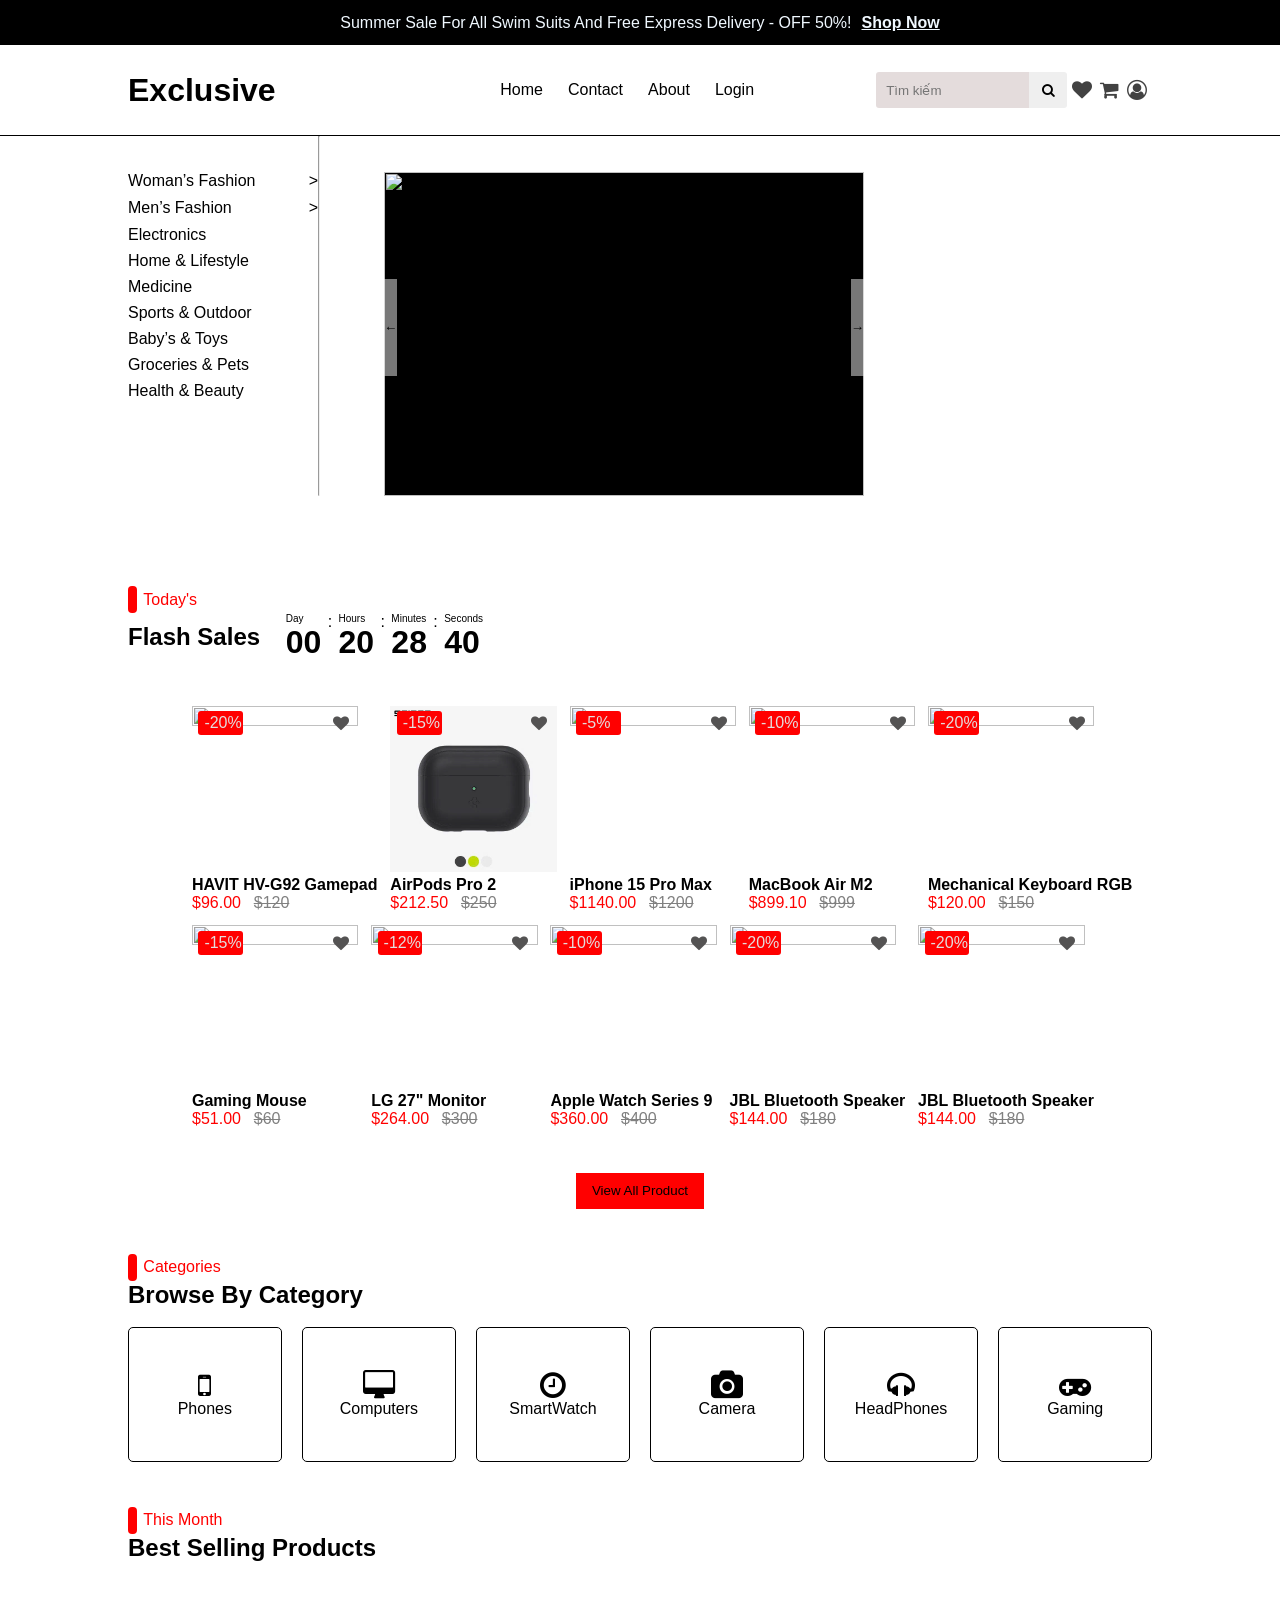
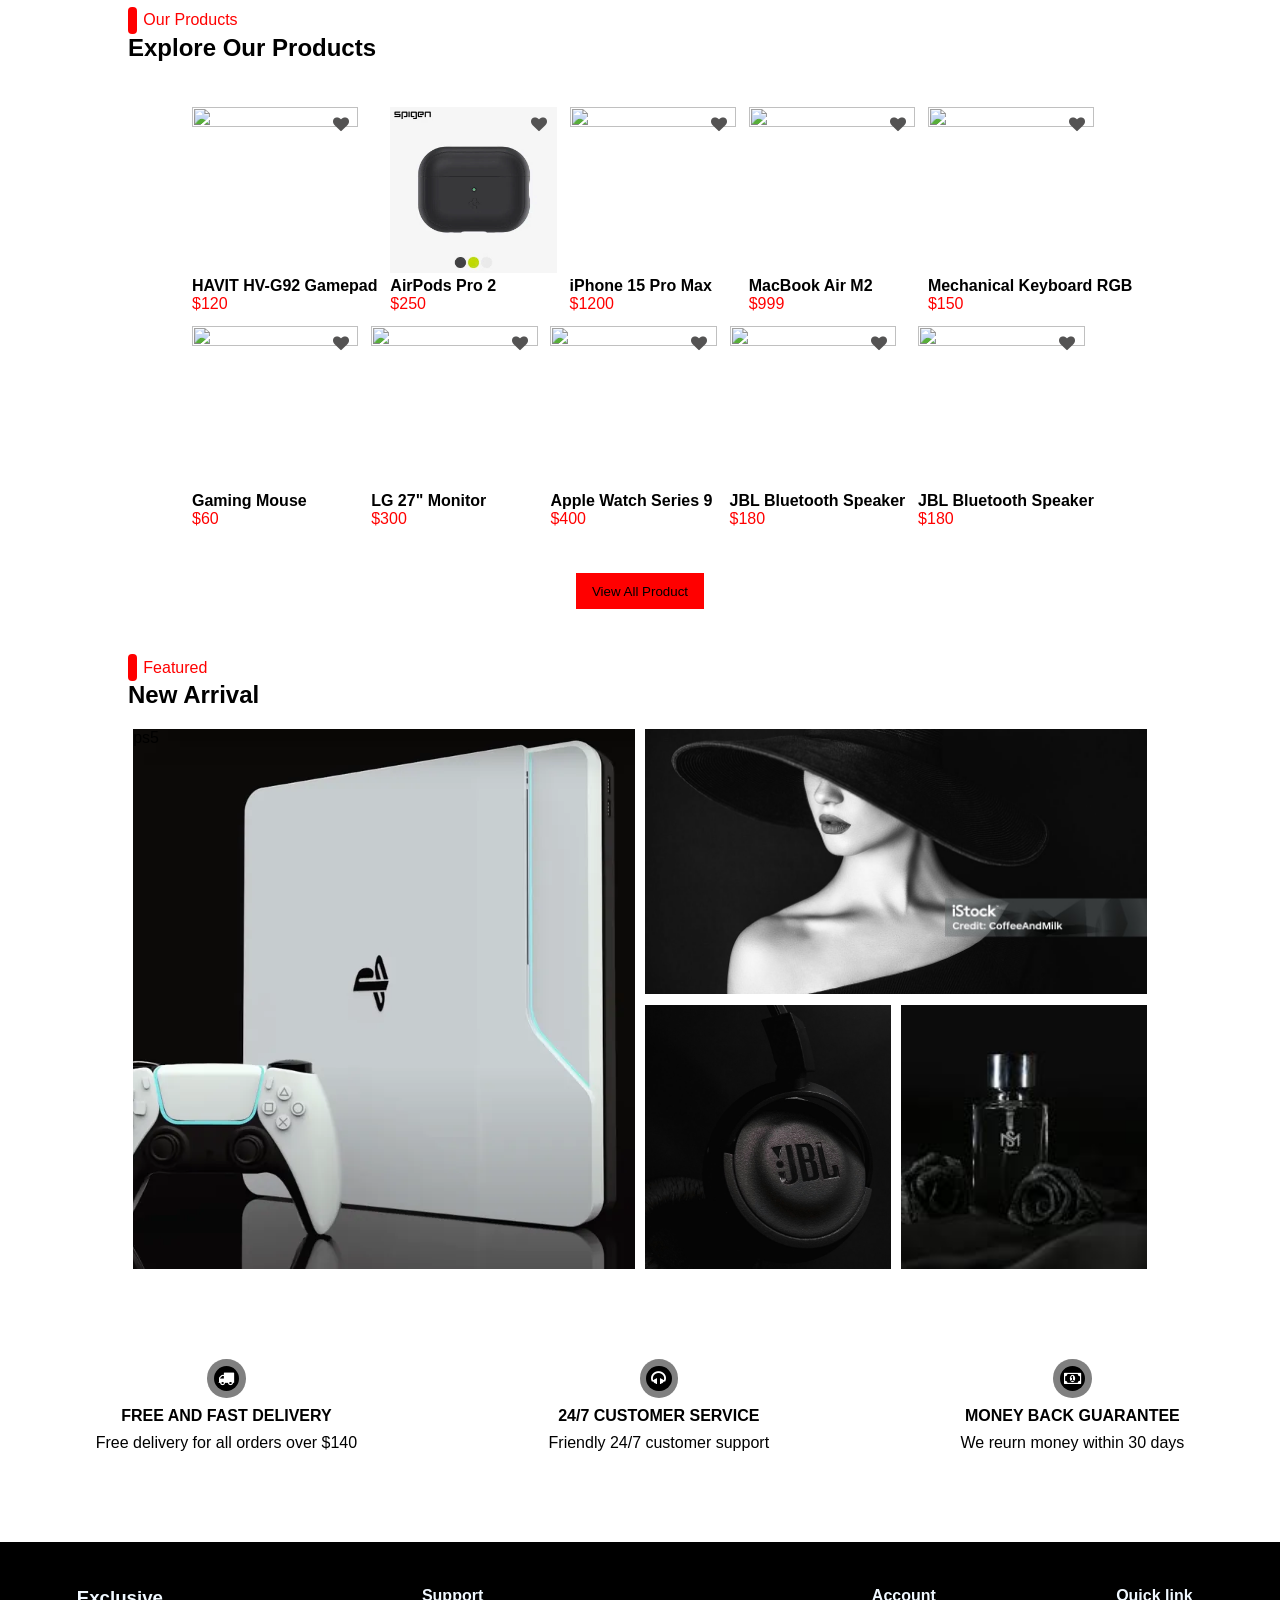
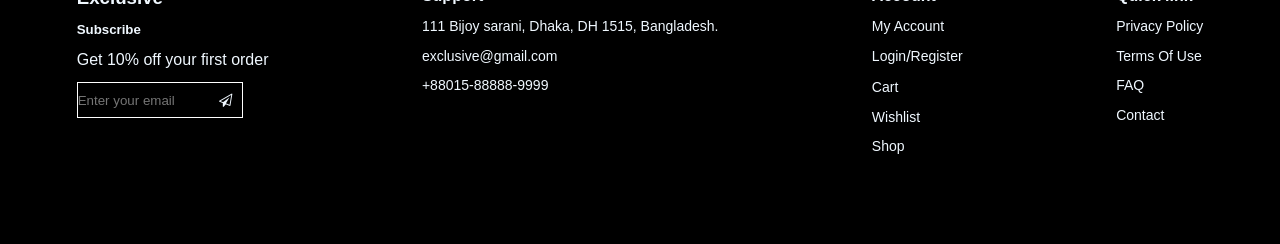
==== index.html @ 384c7741 "duong dan Co-authored-by: Copilot <copilot@github.com>" ====
<!DOCTYPE html>
<html lang="en">

<head>
    <meta charset="UTF-8">
    <title>Exclusive</title>
    <link rel="stylesheet" href="https://cdnjs.cloudflare.com/ajax/libs/font-awesome/4.7.0/css/font-awesome.min.css">
    <link rel="stylesheet" href="./home.css">
</head>

<body>

    <div class="Home">
        <header id="head">

        </header>

        <div class="selector">

            <div class="col_left">

                <div class="select_main">
                    <div class="select_box">
                        <span><a href="">Woman’s Fashion</a></span>
                        <span class="arrow">></span>
                    </div>

                    <div class="option">
                        <div>1</div>
                        <div>2</div>
                        <div>3</div>
                    </div>
                </div>

                <div class="select_main">
                    <div class="select_box">
                        <span><a href="">Men’s Fashion</a></span>
                        <span class="arrow">></span>
                    </div>

                    <div class="option">
                        <div>1</div>
                        <div>2</div>
                        <div>3</div>
                    </div>
                </div>

                <div class="arev">
                    <a href="">Electronics</a>
                    <a href="">Home & Lifestyle</a>
                    <a href="">Medicine</a>
                    <a href="">Sports & Outdoor</a>
                    <a href="">Baby’s & Toys</a>
                    <a href="">Groceries & Pets</a>
                    <a href="">Health & Beauty</a>
                </div>

            </div>

            <hr>

            <div class="col_r">

                <div class="slider">

                    <button class="btn_slide_left" onclick="prev()">←</button>

                    <div class="slides" id="slides"></div>

                    <button class="btn_slide_right" onclick="next()">→</button>

                </div>

            </div>

        </div>

        <div class="content">

            <div class="flSale">

                <div class="banner">

                    <div class="top">
                        <div class="box"></div>
                        <p class="time">Today's</p>
                    </div>

                    <div class="title">
                        <h2>Flash Sales</h2>

                        <div class="clock">

                            <div>
                                <p>Day</p>
                                <span id="day">00</span>
                            </div>

                            <span>:</span>

                            <div>
                                <p>Hours</p>
                                <span id="hour">00</span>
                            </div>

                            <span>:</span>

                            <div>
                                <p>Minutes</p>
                                <span id="min">00</span>
                            </div>

                            <span>:</span>

                            <div>
                                <p>Seconds</p>
                                <span id="second">00</span>
                            </div>

                        </div>

                    </div>

                    <div class="product" id="productList"></div>

                    <button class="showAll">View All Product</button>

                </div>

            </div>
            <div class="flSale">

                <div class="banner">

                    <div class="top">
                        <div class="box"></div>
                        <p class="time">Categories</p>
                    </div>

                    <div class="title">
                        <h2>Browse By Category</h2>
                    </div>

                </div>
                <div class="categories_box">
                    <div>
                        <i class="fa fa-mobile" aria-hidden="true"></i>
                        <p>Phones</p>
                    </div>
                    <div>
                        <i class="fa fa-desktop" aria-hidden="true"></i>
                        <p>Computers</p>
                    </div>
                    <div>
                        <i class="fa fa-clock-o" aria-hidden="true"></i>
                        <p>SmartWatch</p>
                    </div>
                    <div>
                        <i class="fa fa-camera" aria-hidden="true"></i>
                        <p>Camera</p>
                    </div>
                    <div>
                        <i class="fa fa-headphones" aria-hidden="true"></i>
                        <p>HeadPhones</p>
                    </div>
                    <div>
                        <i class="fa fa-gamepad" aria-hidden="true"></i>
                        <p>Gaming</p>
                    </div>
                </div>
            </div>

            <div class="flSale">

                <div class="banner">

                    <div class="top">
                        <div class="box"></div>
                        <p class="time">This Month</p>
                    </div>

                    <div class="title">
                        <h2>Best Selling Products</h2>
                    </div>

                </div>
            </div>

            <div class="flSale">

                <div class="banner">

                    <div class="top">
                        <div class="box"></div>
                        <p class="time">Our Products</p>
                    </div>

                    <div class="title">
                        <h2>Explore Our Products</h2>
                    </div>
                    <div class="product" id="productListItem"></div>

                    <button class="showAll">View All Product</button>
                </div>
            </div>
            <div class="flSale">

                <div class="banner">

                    <div class="top">
                        <div class="box"></div>
                        <p class="time">Featured</p>
                    </div>

                    <div class="title">
                        <h2>New Arrival</h2>
                    </div>
                    <div class="newArive">
                        <div class="ps5">ps5</div>
                        <div class="three_box">
                            <div class="women">
                            </div>
                            <div>
                                <div class="speaker"></div>
                                <div class="perfum"></div>
                            </div>
                        </div>
                    </div>


                </div>
            </div>
        </div>
        <div class="icon">
            <div>
                <div class="o">
                    <div class="io">
                        <i class="fa fa-truck"></i>
                    </div>
                </div>
                <h4>FREE AND FAST DELIVERY</h4>
                <p>Free delivery for all orders over $140</p>
            </div>
            <div>
                <div class="o">
                    <div class="io">
                        <i class="fa fa-headphones"></i>
                    </div>
                </div>
                <h4>24/7 CUSTOMER SERVICE</h4>
                <p>Friendly 24/7 customer support</p>
            </div>
            <div>
                <div class="o">
                    <div class="io">
                        <i class="fa fa-money"></i>
                    </div>
                </div>
                <h4>MONEY BACK GUARANTEE</h4>
                <p>We reurn money within 30 days</p>
            </div>
        </div>
    </div>
    <div class="footer" id="foot">


    </div>

    <script src="./home.js"></script>

</body>

</html>
---- home.css ----
/*-----------------------------------home*/
* {
  margin: 0;
  padding: 0;
  box-sizing: border-box;
  font-family: Arial;
}

/*banner*/
.sell_off {
  background-color: black;
  height: 5vh;
  text-align: center;
  color: aliceblue;
  display: flex;
  justify-content: center;
  align-items: center;
  gap: 10px;
}

.sell_off a {
  color: aliceblue;
}


/*Nav bar*/
header {
  position: sticky;
  top: 0;
  border-bottom: 1px solid black;
  background-color: #fff;
  z-index: 1000;
}

a {
  cursor: pointer;
}

.nav {
  display: flex;
  justify-content: center;
  width: 100vw;
  height: 10vh;
}

.nav a {
  text-decoration: none;
  color: black;
}

.nav_child {
  width: 80%;
  display: flex;
  align-items: center;
  justify-content: space-between;
}

.a_card {
  margin-left: 8vw;
  display: flex;
  gap: 25px;
}

.a_card a:hover {
  text-decoration: underline;
}

.search {
  height: 40%;
  width: auto;
  border: none;
  outline: none;
  border-radius: 20px;
  display: flex;
}

.search input {
  border: none;
  height: 100%;
  background-color: #e4dcdc;
  outline: none;
}

.input_search {
  width: 80%;
  padding-left: 10px;
  border-radius: 3px 0 0 3px;
}

.input_btn {
  border: none;
  width: 20%;
  border-radius: 0 3px 3px 0;
}

.input_btn:hover {
  cursor: pointer;
}

.user-btn,
.user-btn1 {
  display: flex;
  height: 100%;
  gap: 2px;
  align-items: center;
}

.user-btn1 button {
  display: block;
  align-items: center;
  justify-content: center;
  border: none;
  background-color: #ffffff;
  width: 2vw;
  height: 45%;
}

.user-btn1 button:hover {
  cursor: pointer;
  color: red;
}

.user-btn1 button {
  color: #424242;
}



/*selector*/
.selector {
  display: flex;
}

.col_left {
  width: 25%;
  padding-top: 4vh;
}

.col_left a {
  color: black;
  text-decoration: none;
  margin-left: 10vw;
}

.select_main {
  display: flex;
  position: relative;
  margin-bottom: 1vh;
}

.select_box {
  width: 100%;
  display: flex;
  justify-content: space-between;
}

.select_main:hover .option {
  opacity: 1;
  visibility: visible;
  transform: translateX(0);
}

.arrow :hover {
  cursor: pointer;
}

.option {
  position: absolute;
  left: 100.3%;
  opacity: 0;
  visibility: hidden;
  transform: translateX(10px);
  transition: 0.2s ease;
  background-color: aliceblue;
}

.option div {
  padding: 8px 12px;
  cursor: pointer;
}

.option div:hover {
  background-color: #e4dcdc;
}

.arev {
  display: flex;
  flex-direction: column;
  gap: 8px
}

.col_r {
  width: 75%;
  height: 40vh;
  padding-top: 4vh;
}

.slider {
  background-color: rgb(0, 0, 0);
  margin-left: 5vw;
  width: 50%;
  height: 100%;
  position: relative;
  overflow: hidden;
}

.slider img {
  width: 100%;
  height: 100%;
  object-fit: cover;
  flex-shrink: 0;
  display: block;
}

.slides {
  display: flex;
  height: 100%;
  will-change: transform;
}

.slides:hover img {
  cursor: pointer;
}

.btn_slide_left {
  position: absolute;
  height: 30%;
  top: 33%;
  z-index: 10;
  opacity: 0.5;
  border: none;
}

.btn_slide_left:hover {
  opacity: 1;
  transition: 0.5s;
}

.btn_slide_right {
  position: absolute;
  right: 0;
  height: 30%;
  top: 33%;
  opacity: 0.5;
  border: none;
}

.btn_slide_right:hover {
  opacity: 1;
  transition: 0.5s;
}

/*Content*/
.content {
  display: flex;
  flex-direction: column;
  margin-top: 10vh;
  width: 80%;
  margin-left: 10%;
  gap: 5vh;
}

.banner {
  display: flex;
  flex-direction: column;
}

.top {
  display: flex;
  gap: 0.5vw;
  align-items: center;
  color: red;
}

.box {
  width: 0.7vw;
  height: 3vh;
  background: red;
  border-radius: 4px;
}

.title {
  display: flex;
  align-items: center;
}

.clock {
  margin-left: 2vw;
  display: flex;
  gap: 0.5vw;
}

.clock div {
  display: flex;
  flex-direction: column;
  justify-content: center;
  font-weight: bold;
  font-size: 32px;
}

.clock p {
  font-size: 10px;
  font-weight: 100;
}

.colon {
  padding-top: 10px;
  font-size: 32px;
}

.product {
  margin-top: 5vh;
  margin-left: 5vw;
  margin-bottom: 5vh;
  display: flex;
  flex-wrap: wrap;
  gap: 1vw;
  max-width: 90vw;
}


.product p {
  font-weight: bold;
}

.items {
  position: relative;
  display: flex;
  flex-direction: column;
}

.items p:hover {
  text-decoration: underline;
  cursor: pointer;
}

.view {
  width: 100%;
  height: 100%;
  position: relative;
  width: 13vw;
  aspect-ratio: 1;
}

.view:hover {
  transform: scale(1.05);
  cursor: pointer;
}

.view:hover .addBtn {
  opacity: 1;
  visibility: visible;
  transform: translateY(-20%);
  transition: 0.3s ease
}

.view img {
  width: 100%;
  height: 101%;
  object-fit: cover;
}

.view_btn {
  position: absolute;
  width: 100%;
  z-index: 900;
  height: 100%;
}

.btn {
  width: 100%;
  display: flex;
  justify-content: space-between;
  align-items: center;
  margin-top: 1vh;
}

.sale {
  position: absolute;
  background-color: red;
  color: #e4dcdc;
  width: 3.5vw;
  padding: 3px 6px;
  border-radius: 3px;
  margin-left: 0.5vw;
}

.heart-eye {
  display: flex;
  flex-direction: column;
  width: auto;
  margin-left: 11vw
}

.heart {
  width: 1.3vw;
  height: 1.3vw;
  display: flex;
  align-items: center;
  justify-content: center;
}

.heart i {
  color: #545353;

}

.heart i:hover {
  border: #e4dcdc;
  color: red;
}


.addBtn {
  position: absolute;
  visibility: hidden;
  z-index: 900;
  opacity: 0;
  height: 10%;
  width: 100%;
  color: #e4dcdc;
  background-color: black;
  border: none;
  bottom: 0px;
}

.item_price {
  color: red;
  display: flex;
  gap: 1vw;
}

.price {
  text-decoration: line-through;
  color: gray;
}

.item_star {
  color: orange;
  fill: orange;
}

.showAll {
  height: 4vh;
  width: 10vw;
  text-align: center;
  background-color: red;
  border: none;
  margin: auto;
}

.showAll:hover {
  cursor: pointer;
}

.showAll p {
  color: #e4dcdc;
  margin-left: 2vw;
  margin-right: 2vw;
}

.text-btn {
  display: flex;
  justify-content: space-between;
}

.ViewAll {
  height: 4vh;
  text-align: center;
  background-color: red;
  border: none;
  margin-left: 40%;
}

.ViewAll:hover {
  cursor: pointer;

}

.ViewAll p {
  color: #e4dcdc;
  margin-left: 2vw;
  margin-right: 2vw;
}

.icon {
  margin-top: 10vh;
  display: flex;
  justify-content: space-around;
}

.icon div {
  display: flex;
  flex-direction: column;
  align-items: center;
  gap: 1vh;
}

.o {
  position: relative;
  display: flex;
  align-items: center;
  justify-content: center;
  width: 3vw;
  height: 3vw;
  border-radius: 50%;
  background-color: gray;
}

.io {
  position: absolute;
  width: 2vw;
  height: 2vw;
  border-radius: 50%;
  background-color: black;
  display: flex;
  align-items: center;
  justify-content: center;
}

.io i {
  color: white;
}

/*-------------foot-----------------*/
.footer {
  margin-top: 10vh;
  background-color: #000;
  color: aliceblue;
  display: flex;
  justify-content: space-around;
}

.col {
  display: flex;
  flex-direction: column;
  gap: 1.5vh;
  margin: 5vh 3vw 10vh 3vw;
}

.col a {
  text-decoration: none;
  color: aliceblue;
  font-size: 14px;
}

.col.h5,
col.h4,
col.h3 {
  margin-bottom: 2vh;
}

.emailInput {
  display: flex;
  align-items: center;
  width: 13vw;
  height: 4vh;
  border: 1px solid rgb(255, 255, 255);
}

.emailInput input {
  background-color: #000;
  color: aliceblue;
  width: 80%;
  height: 100%;
  border: none;
  outline: none;
}

.emailInput button {
  background: #000;
  width: 20%;
  height: 100%;
  border: none;
}

.emailInput button {
  color: aliceblue;
}

.emailInput button:hover {
  cursor: pointer;
}

.p-font1 {
  font-size: 14px;
}

.p-font {
  font-size: 10px;
}

.categories_box {
  margin-top: 2vh;
  display: flex;
  justify-content: space-between;
  width: 100%;
  height: 15vh;
  align-items: center;
}

.categories_box div {
  width: 15%;
  height: 15vh;
  border: 1px solid black;
  display: flex;
  flex-direction: column;
  align-items: center;
  justify-content: center;
  border-radius: 5px;
  cursor: pointer;
}

.categories_box i {
  font-size: 30px;
}

.categories_box div:hover {
  background-color: red;
  color: #fff;
  transition: 0.5s;
}

.newArive {
  display: flex;
  width: 100%;
  justify-content: space-around;
  margin-top: 20px;

}

.newArive .ps5,.three_box {
  width: 49%;
  height: 60vh;
  cursor: pointer;
}

.ps5 {
  background-size: cover;
  background-position: center;
  background-repeat: no-repeat;
  background-image: url('./anh/ps5.jpg');
}
.ps5:hover{
  transform: translateY(-10px);
  transition: 0.5s;
}

.three_box {
  display: flex;
  flex-direction: column;
  justify-content: space-between;
}

.three_box div {
  display: flex;
  height: 49%;
  justify-content: space-between;
}
.women{
  background-size: cover;
  background-position: center;
  background-repeat: no-repeat;
  background-image: url('./anh/woman.jpg');
}
.women:hover{
    transform: translateY(-10px);
  transition: 0.5s;
}
.three_box div div{
  width: 49%;
  height: 100%;
}

.speaker{
  background-size: cover;
  background-position: center;
  background-repeat: no-repeat;
  background-image: url('./anh/jbl.jpg');
}
.speaker:hover{
    transform: translateY(-10px);
  transition: 0.5s;
}
.perfum{
  background-size: cover;
  background-position: center;
  background-repeat: no-repeat;
  background-image: url('./anh/perfum.jpg');
}
.perfum:hover{
    transform: translateY(-10px);
  transition: 0.5s;
}
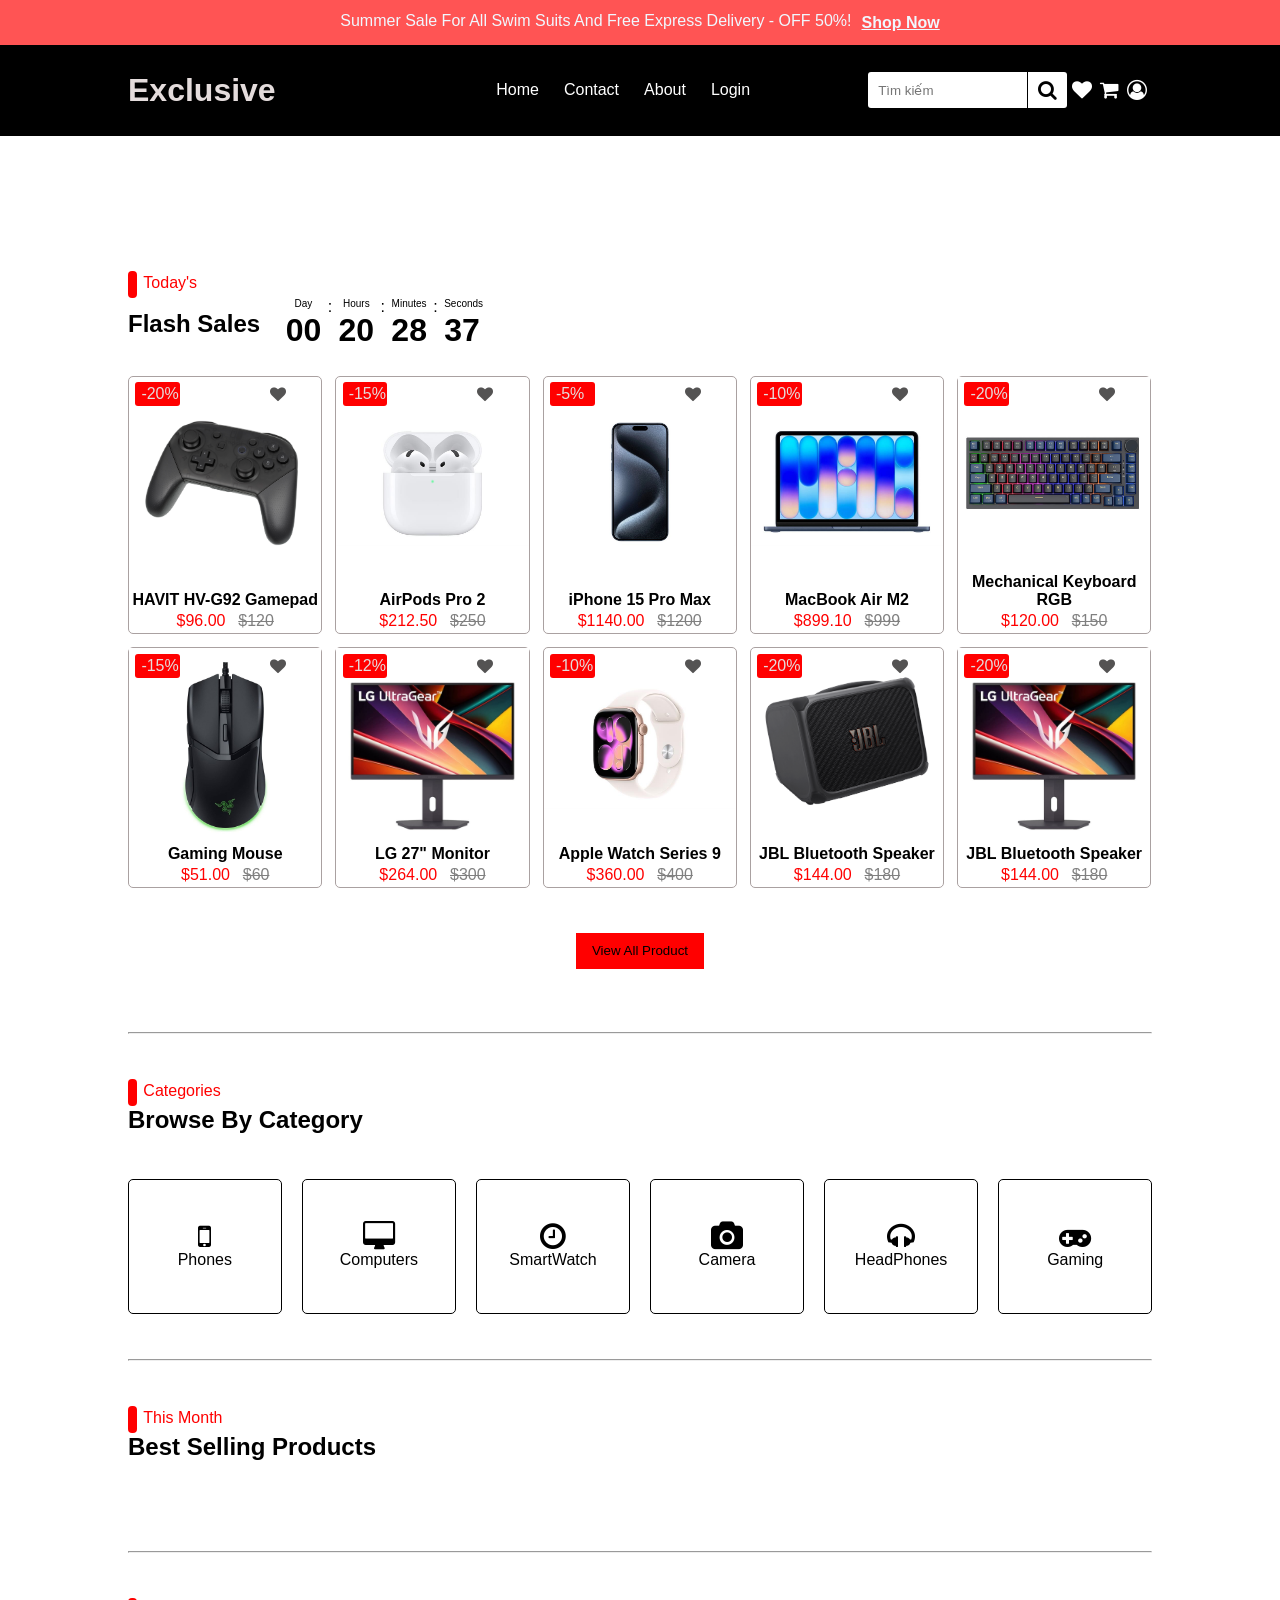
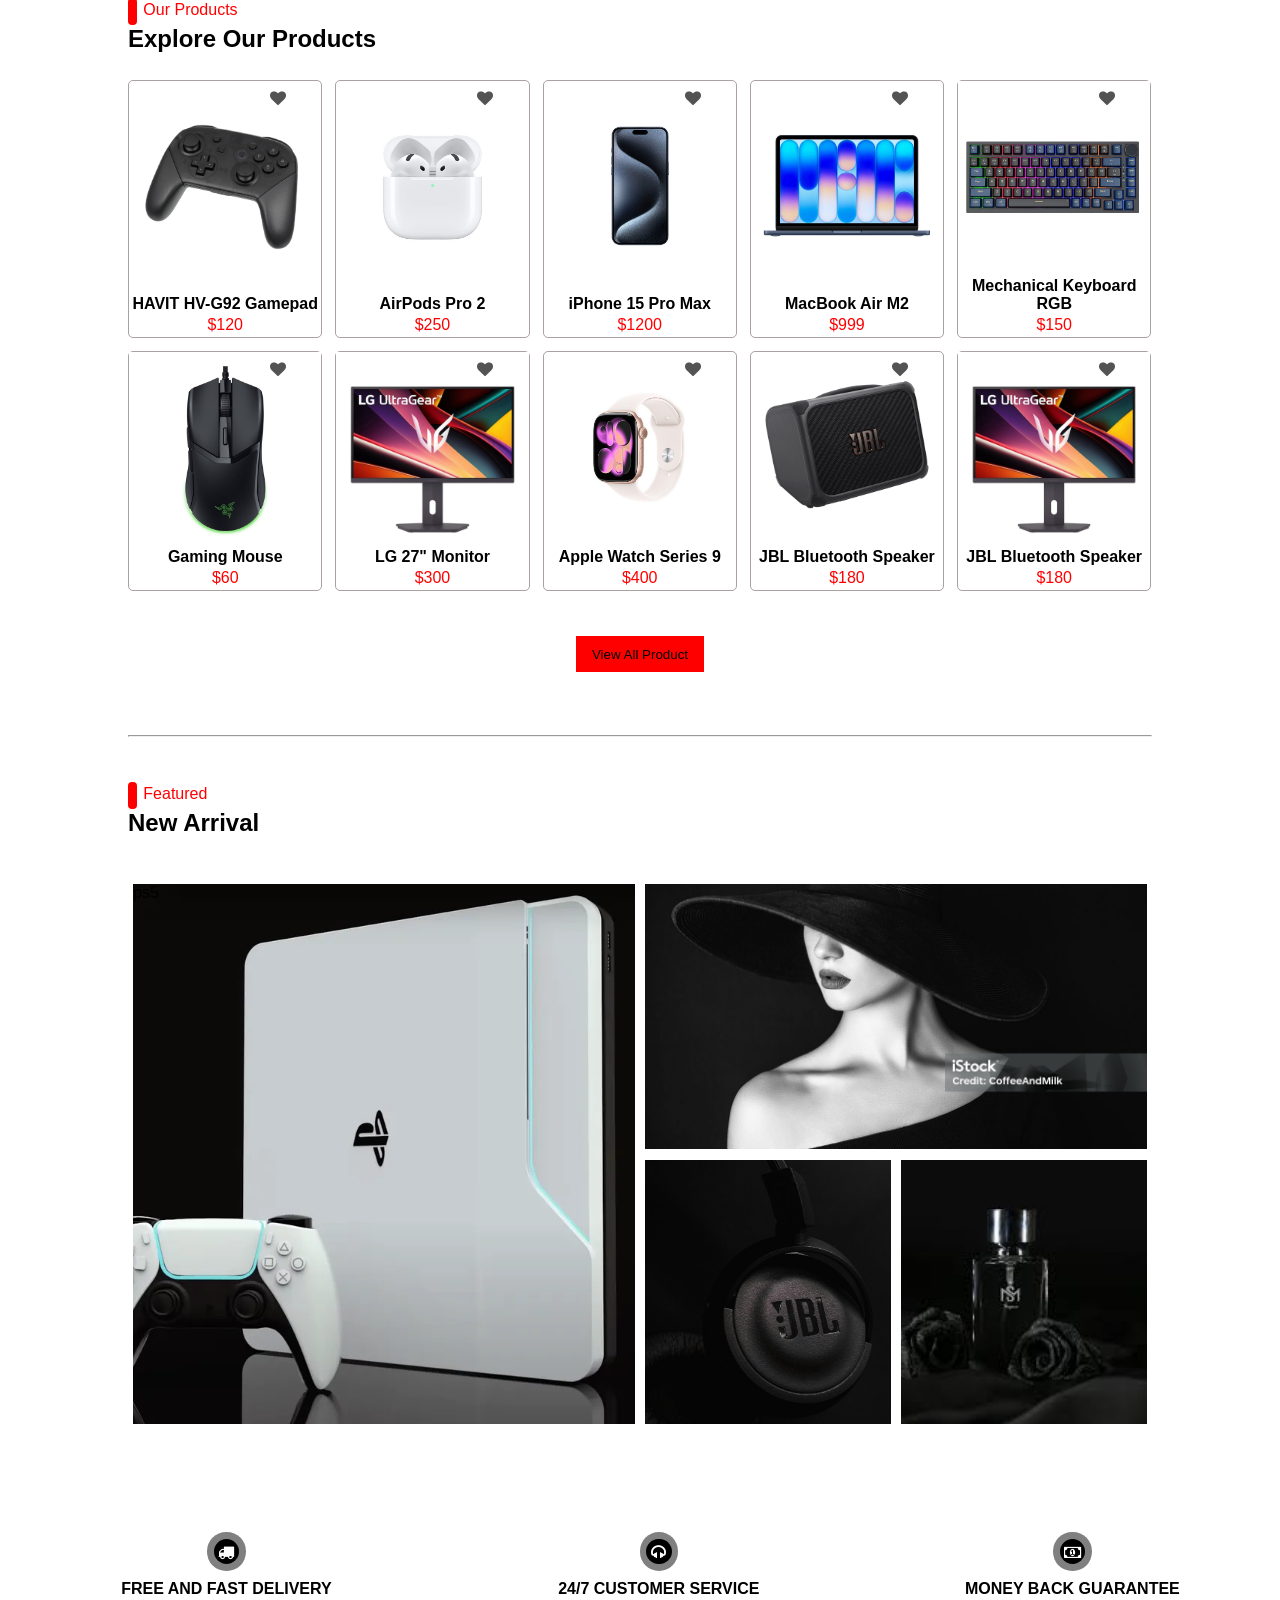
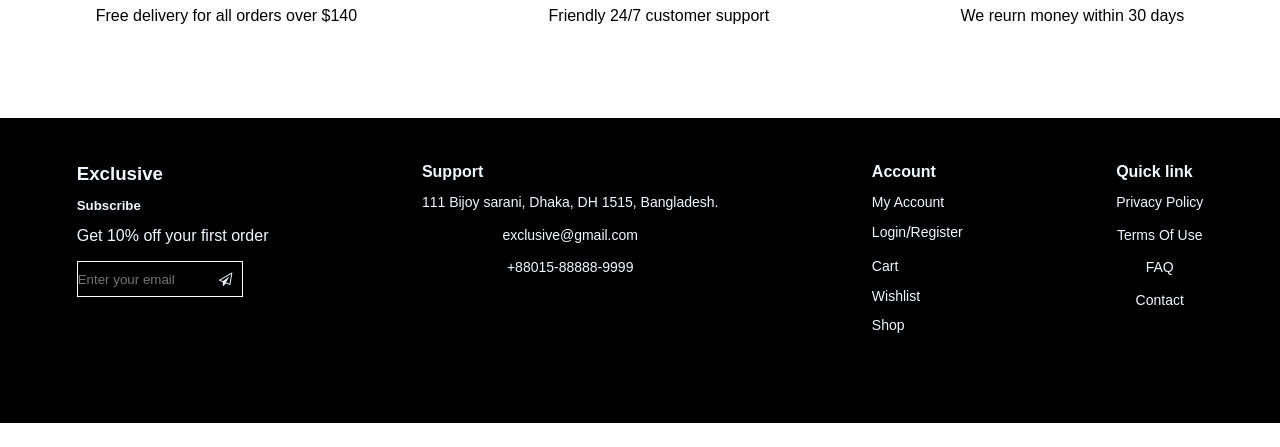
==== commit 6b792921: "hop buoi 1 Co-authored-by: Copilot <copilot@github.com>" ====
--- a/index.html
+++ b/index.html
@@ -16,61 +16,18 @@
         </header>
 
         <div class="selector">
-
-            <div class="col_left">
-
-                <div class="select_main">
-                    <div class="select_box">
-                        <span><a href="">Woman’s Fashion</a></span>
-                        <span class="arrow">></span>
-                    </div>
-
-                    <div class="option">
-                        <div>1</div>
-                        <div>2</div>
-                        <div>3</div>
-                    </div>
-                </div>
-
-                <div class="select_main">
-                    <div class="select_box">
-                        <span><a href="">Men’s Fashion</a></span>
-                        <span class="arrow">></span>
-                    </div>
-
-                    <div class="option">
-                        <div>1</div>
-                        <div>2</div>
-                        <div>3</div>
-                    </div>
-                </div>
-
-                <div class="arev">
-                    <a href="">Electronics</a>
-                    <a href="">Home & Lifestyle</a>
-                    <a href="">Medicine</a>
-                    <a href="">Sports & Outdoor</a>
-                    <a href="">Baby’s & Toys</a>
-                    <a href="">Groceries & Pets</a>
-                    <a href="">Health & Beauty</a>
-                </div>
-
-            </div>
-
-            <hr>
-
-            <div class="col_r">
-
-                <div class="slider">
-
-                    <button class="btn_slide_left" onclick="prev()">←</button>
-
-                    <div class="slides" id="slides"></div>
-
-                    <button class="btn_slide_right" onclick="next()">→</button>
-
-                </div>
-
+            <div class="slider">
+
+                <button class="btn_slide_left" onclick="prev()">←</button>
+
+                <div class="slides" id="slides"></div>
+
+                <button class="btn_slide_right" onclick="next()">→</button>
+
+            </div>
+            <div>
+                <div></div>
+                <div></div>
             </div>
 
         </div>
@@ -128,6 +85,7 @@
                 </div>
 
             </div>
+            <hr>
             <div class="flSale">
 
                 <div class="banner">
@@ -169,7 +127,7 @@
                     </div>
                 </div>
             </div>
-
+            <hr>
             <div class="flSale">
 
                 <div class="banner">
@@ -185,7 +143,7 @@
 
                 </div>
             </div>
-
+            <hr>
             <div class="flSale">
 
                 <div class="banner">
@@ -203,6 +161,7 @@
                     <button class="showAll">View All Product</button>
                 </div>
             </div>
+            <hr>
             <div class="flSale">
 
                 <div class="banner">
--- a/home.css
+++ b/home.css
@@ -8,7 +8,7 @@
 
 /*banner*/
 .sell_off {
-  background-color: black;
+  background-color: rgb(255, 84, 84);
   height: 5vh;
   text-align: center;
   color: aliceblue;
@@ -41,11 +41,13 @@
   justify-content: center;
   width: 100vw;
   height: 10vh;
+  color: #e4dcdc;
+  background-color: #000;
 }
 
 .nav a {
   text-decoration: none;
-  color: black;
+  color: rgb(255, 255, 255);
 }
 
 .nav_child {
@@ -77,7 +79,7 @@
 .search input {
   border: none;
   height: 100%;
-  background-color: #e4dcdc;
+  background-color: #ffffff;
   outline: none;
 }
 
@@ -91,6 +93,9 @@
   border: none;
   width: 20%;
   border-radius: 0 3px 3px 0;
+  background-color: #ffffff;
+  border:solid black;
+  border-width: 0px 0 0 1px;
 }
 
 .input_btn:hover {
@@ -110,14 +115,20 @@
   align-items: center;
   justify-content: center;
   border: none;
-  background-color: #ffffff;
+  background-color: #000000;
   width: 2vw;
   height: 45%;
 }
-
-.user-btn1 button:hover {
-  cursor: pointer;
-  color: red;
+.user-btn1 i{
+  color: #fff !important;
+}
+.user-btn i{
+  color: rgb(0, 0, 0);
+  font-size: 20px;
+}
+.user-btn1 button i:hover {
+  cursor: pointer;
+  color: red !important;
 }
 
 .user-btn1 button {
@@ -126,21 +137,13 @@
 
 
 
-/*selector*/
 .selector {
-  display: flex;
-}
-
-.col_left {
-  width: 25%;
-  padding-top: 4vh;
-}
-
-.col_left a {
-  color: black;
-  text-decoration: none;
+  margin-top: 5vh;
   margin-left: 10vw;
-}
+  width:  80%;
+  display: flex;
+}
+
 
 .select_main {
   display: flex;
@@ -197,7 +200,6 @@
 
 .slider {
   background-color: rgb(0, 0, 0);
-  margin-left: 5vw;
   width: 50%;
   height: 100%;
   position: relative;
@@ -263,6 +265,7 @@
 .banner {
   display: flex;
   flex-direction: column;
+  margin-bottom: 2vh;
 }
 
 .top {
@@ -282,6 +285,7 @@
 .title {
   display: flex;
   align-items: center;
+  margin-bottom: 3vh;
 }
 
 .clock {
@@ -309,8 +313,6 @@
 }
 
 .product {
-  margin-top: 5vh;
-  margin-left: 5vw;
   margin-bottom: 5vh;
   display: flex;
   flex-wrap: wrap;
@@ -321,12 +323,21 @@
 
 .product p {
   font-weight: bold;
+  width: 100%;
 }
 
 .items {
+  width: 18.99%;
   position: relative;
   display: flex;
   flex-direction: column;
+  align-items: center;
+  border: 0.1px solid rgb(170, 161, 161);
+  border-radius: 5px;
+}
+.items:hover{
+  box-shadow: rgba(0, 0, 0, 0.35) 0px 5px 15px;
+  transform: scale(1.05);
 }
 
 .items p:hover {
@@ -338,12 +349,17 @@
   width: 100%;
   height: 100%;
   position: relative;
-  width: 13vw;
+  display: flex;
+  align-items: center;
+  justify-content: center;
   aspect-ratio: 1;
 }
-
+.view h3,p,.item_price{
+  width: auto;
+  margin-bottom: 3px;
+  text-align: center;
+}
 .view:hover {
-  transform: scale(1.05);
   cursor: pointer;
 }
 
@@ -351,12 +367,13 @@
   opacity: 1;
   visibility: visible;
   transform: translateY(-20%);
-  transition: 0.3s ease
+  transition: 0.3s ease;
+  padding-left: -30%;
 }
 
 .view img {
   width: 100%;
-  height: 101%;
+  height: 100%;
   object-fit: cover;
 }
 
@@ -419,7 +436,7 @@
   height: 10%;
   width: 100%;
   color: #e4dcdc;
-  background-color: black;
+  background-color: rgba(109, 111, 106, 0.826);
   border: none;
   bottom: 0px;
 }
@@ -609,6 +626,7 @@
   justify-content: center;
   border-radius: 5px;
   cursor: pointer;
+  
 }
 
 .categories_box i {
@@ -619,6 +637,10 @@
   background-color: red;
   color: #fff;
   transition: 0.5s;
+  transform: translateY(-5px);
+  box-shadow: rgba(0, 0, 0, 0.09) 0px 2px 1px, rgba(0, 0, 0, 0.09) 0px 4px 2px, rgba(0, 0, 0, 0.09) 0px 8px 4px, rgba(0, 0, 0, 0.09) 0px 16px 8px, rgba(0, 0, 0, 0.09) 0px 32px 16px;
+  
+  
 }
 
 .newArive {
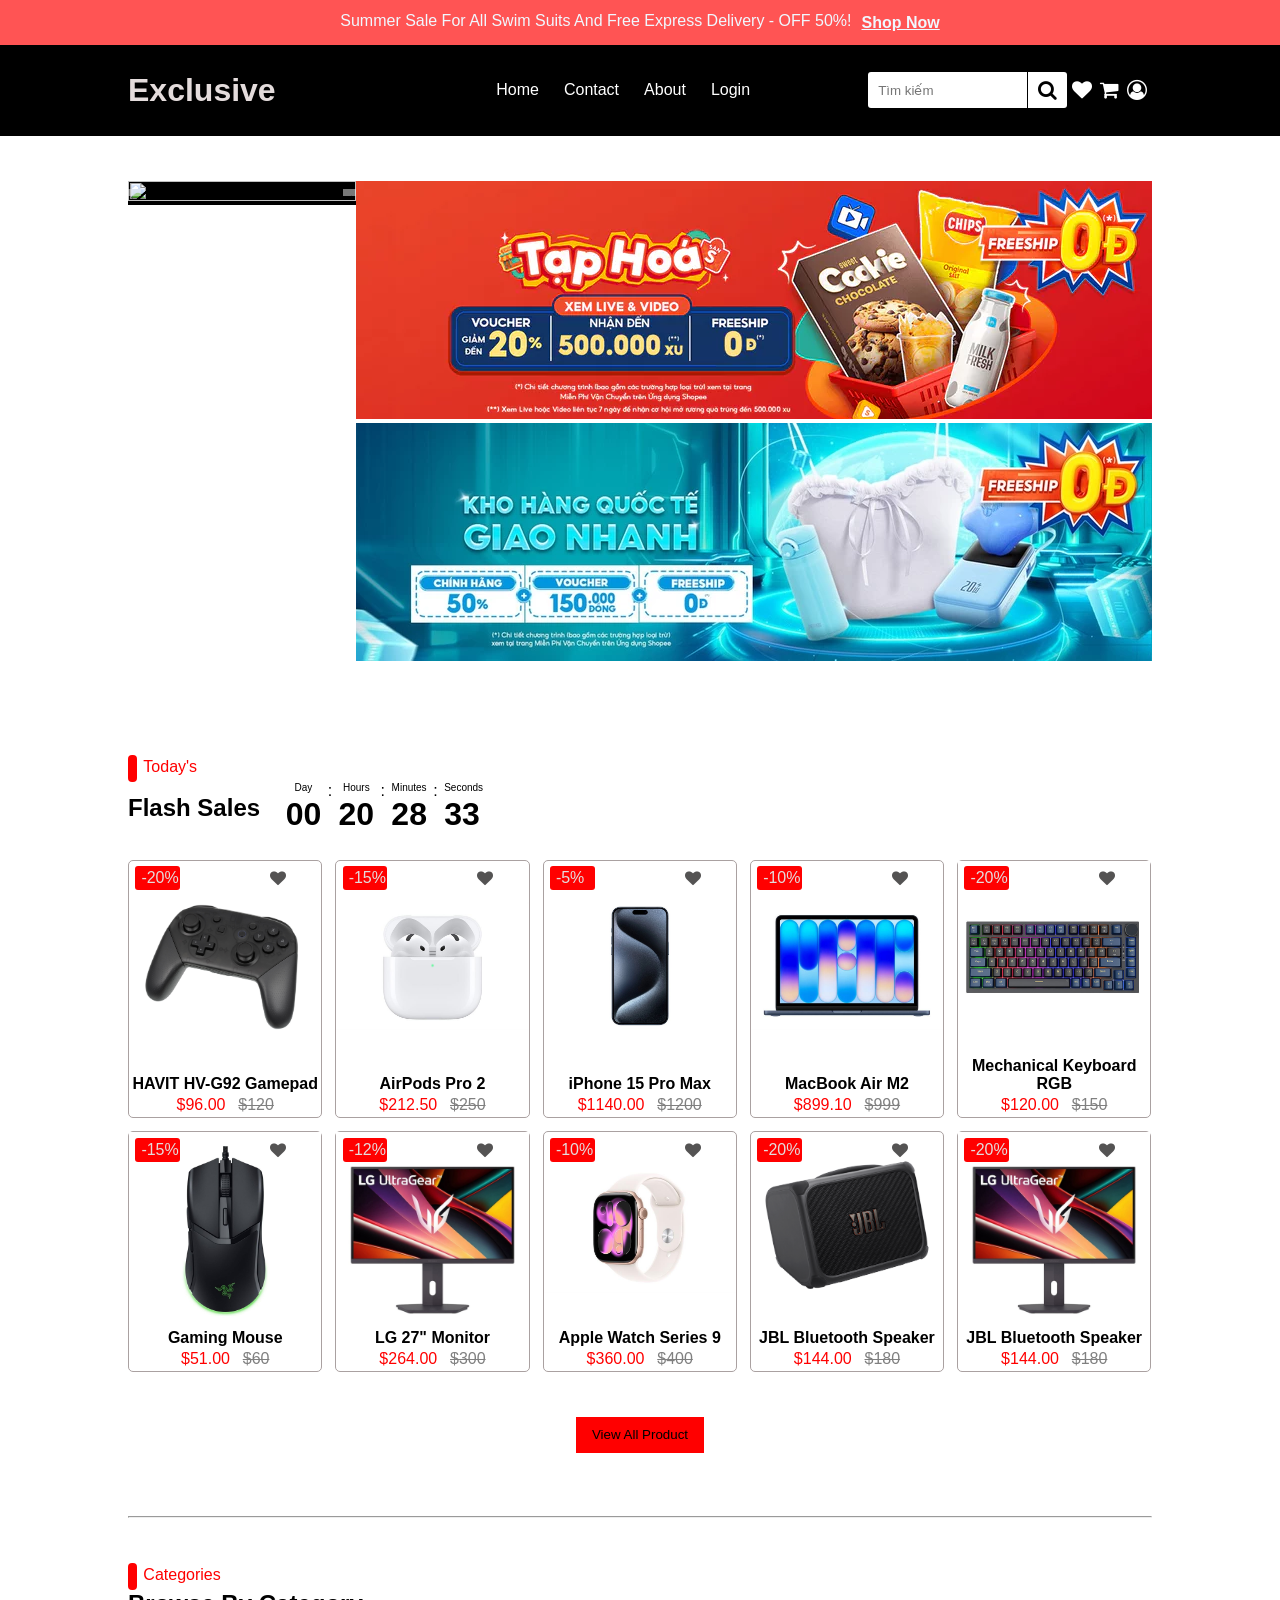
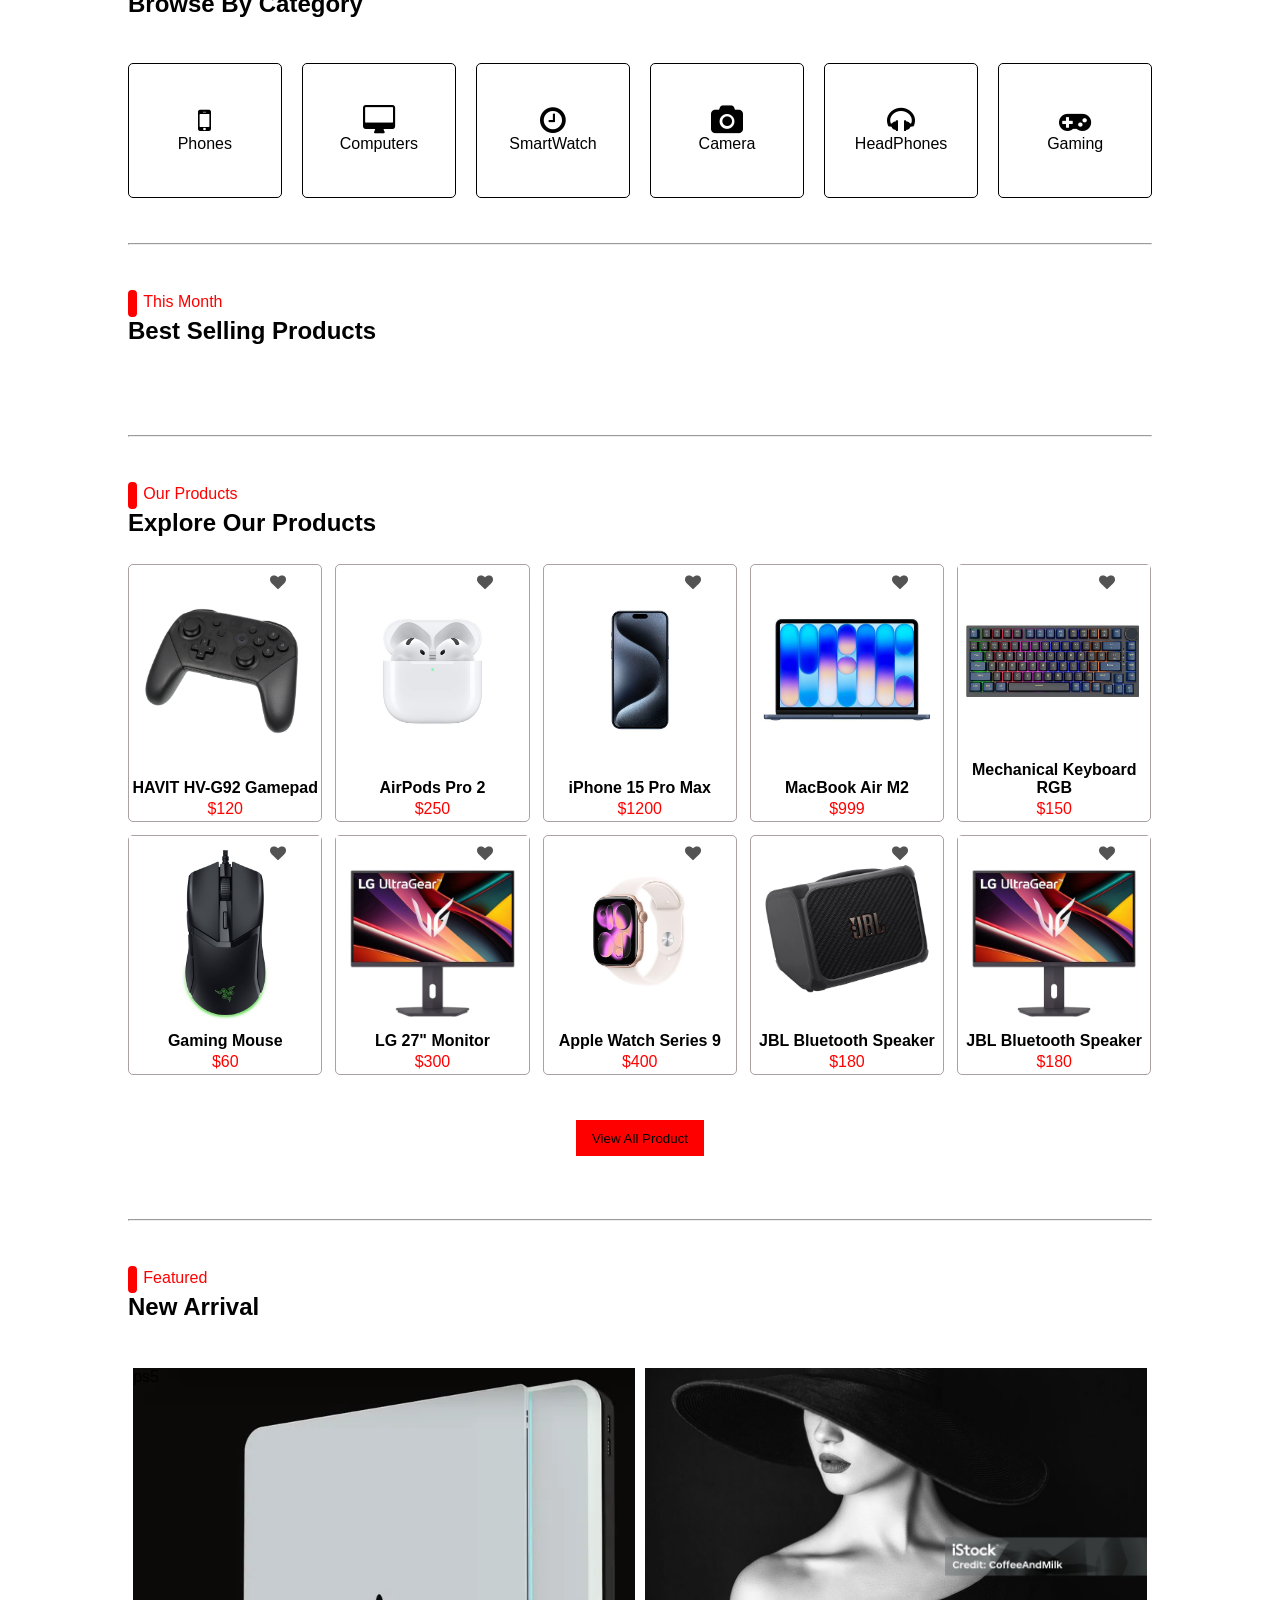
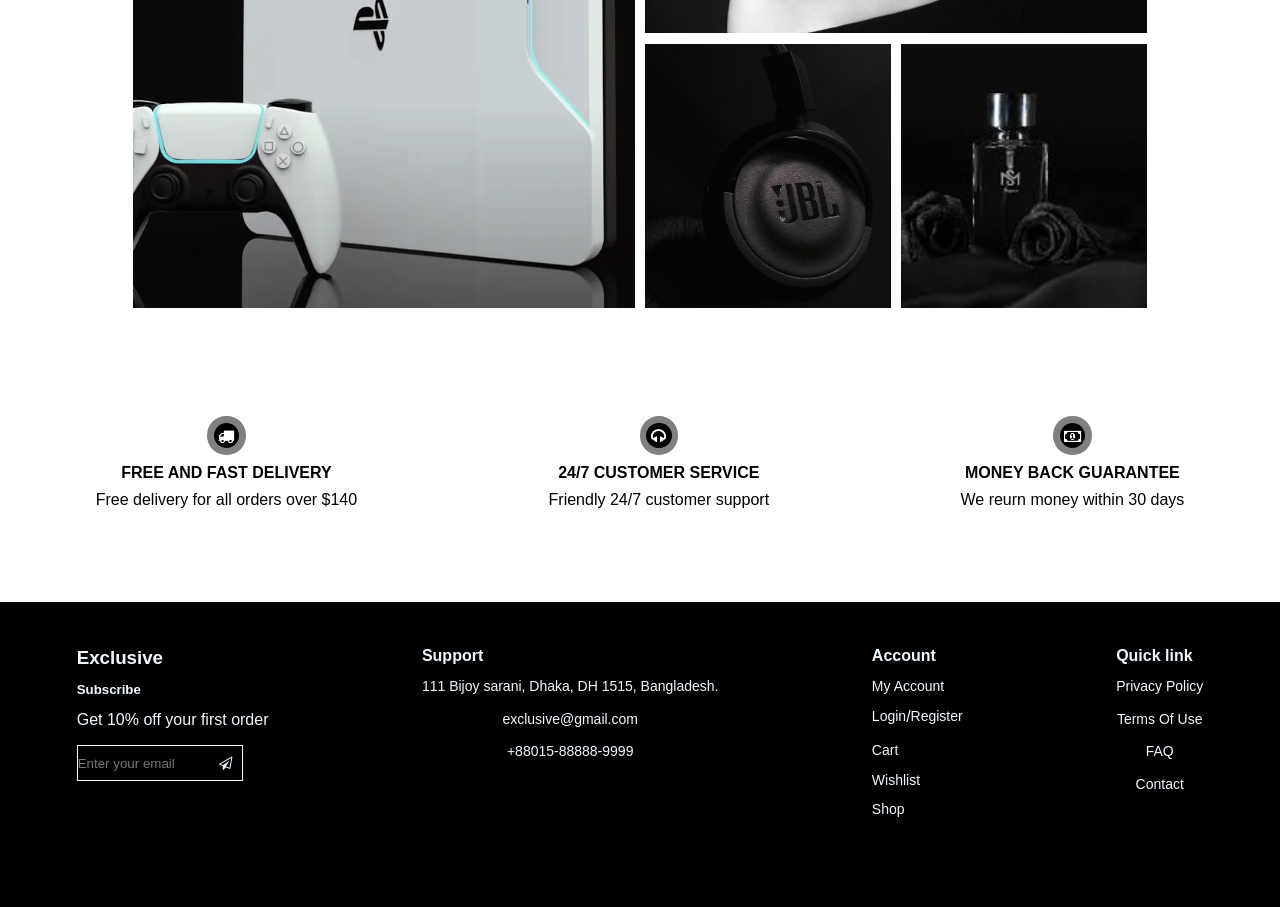
==== commit 92a6e140: "hop buoi 2" ====
--- a/index.html
+++ b/index.html
@@ -25,9 +25,13 @@
                 <button class="btn_slide_right" onclick="next()">→</button>
 
             </div>
-            <div>
-                <div></div>
-                <div></div>
+            <div class="right_slider">
+                <div>
+                    <img src="./anh_banner/sg-11134258-820mw-mnxxayxydvr7da@resize_w796_nl.webp" alt="">
+                </div>
+                <div>
+                    <img src="./anh_banner/sg-11134258-820ni-mnxx4hns2a6c23@resize_w796_nl.webp" alt="">
+                </div>
             </div>
 
         </div>
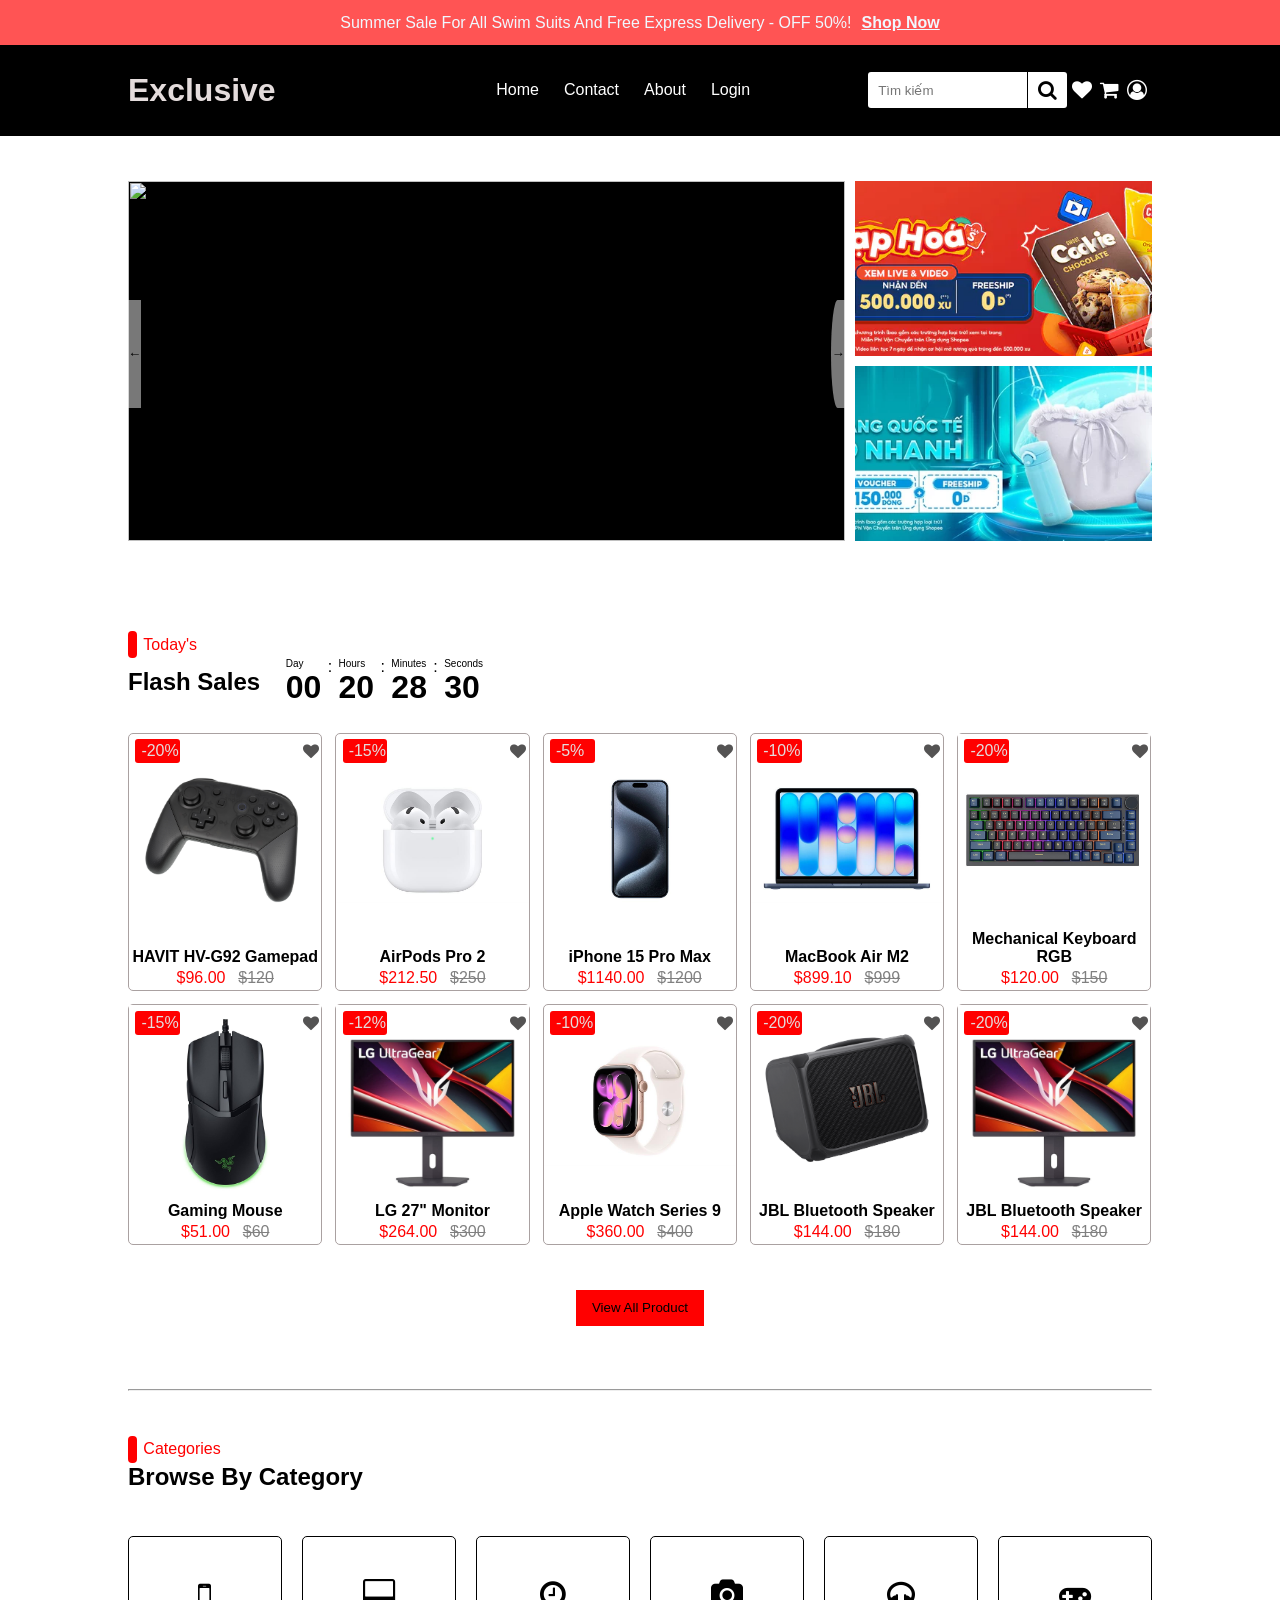
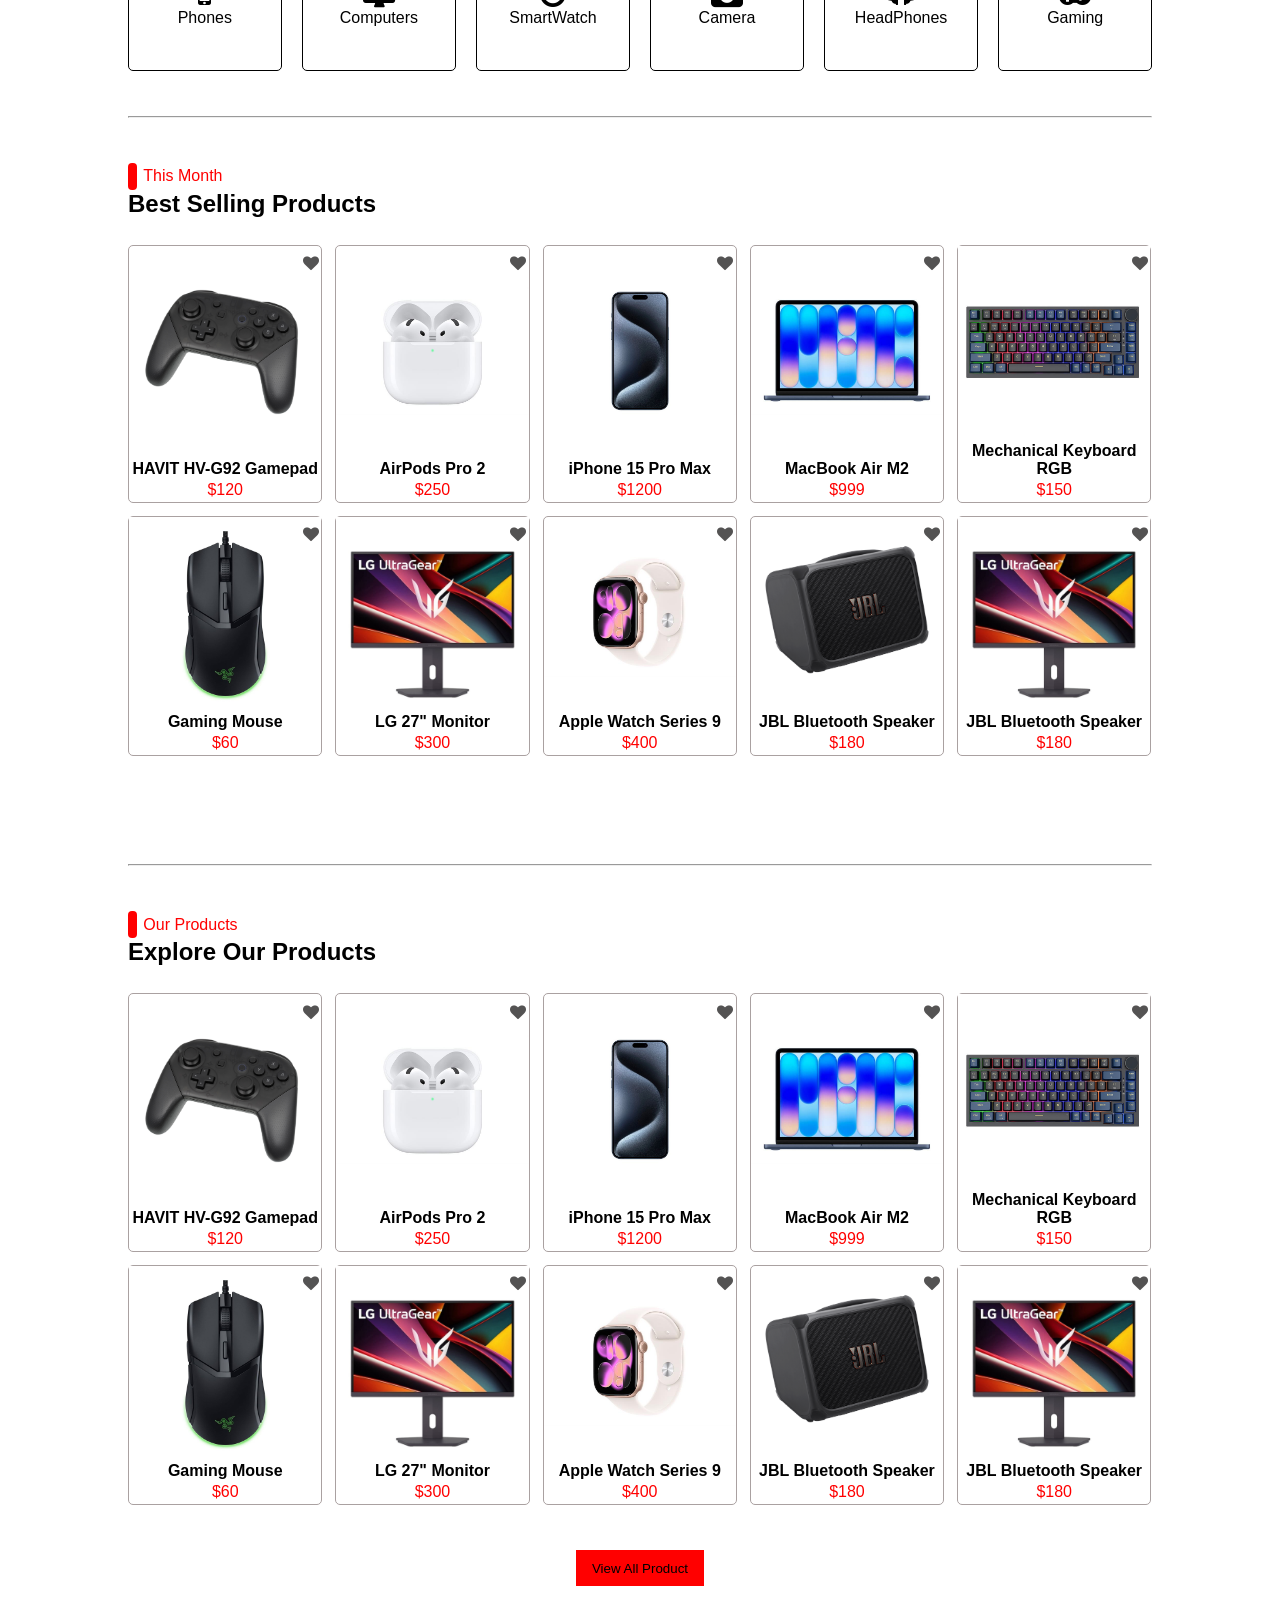
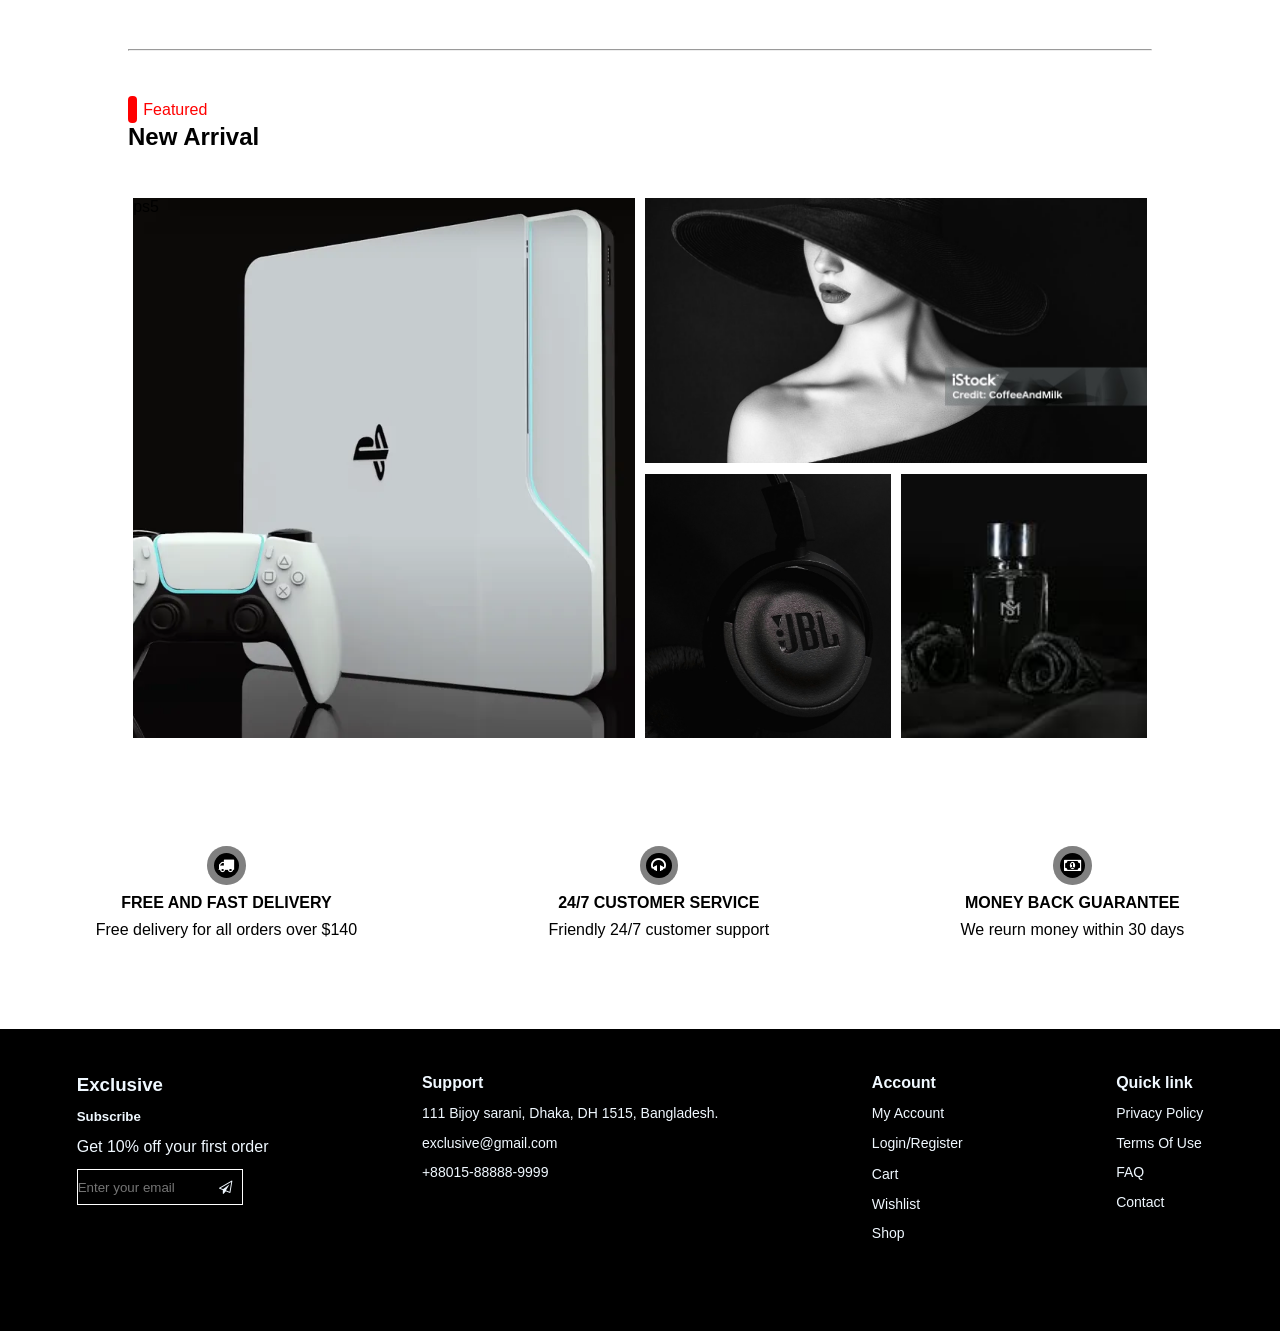
==== commit b7a066c5: "check" ====
--- a/index.html
+++ b/index.html
@@ -144,7 +144,7 @@
                     <div class="title">
                         <h2>Best Selling Products</h2>
                     </div>
-
+                    <div class="product" id="bestSell"></div>
                 </div>
             </div>
             <hr>
--- a/home.css
+++ b/home.css
@@ -138,10 +138,12 @@
 
 
 .selector {
+  height: 40vh;
   margin-top: 5vh;
   margin-left: 10vw;
   width:  80%;
   display: flex;
+  gap: 1%;
 }
 
 
@@ -200,10 +202,31 @@
 
 .slider {
   background-color: rgb(0, 0, 0);
-  width: 50%;
+  width:70%;
   height: 100%;
   position: relative;
   overflow: hidden;
+}
+
+.right_slider {
+  display: flex;
+  flex-direction: column;
+  width:29%;
+  height: 40vh;
+  gap: 10px;
+}
+
+.right_slider div {
+  height: 50%;
+  width: 100%;
+  overflow: hidden;
+}
+
+.right_slider img {
+  width: 100%;
+  height: 100%;
+  object-fit: cover;
+  display: block;
 }
 
 .slider img {
@@ -245,6 +268,7 @@
   top: 33%;
   opacity: 0.5;
   border: none;
+  border-radius: 50% 0 0 50%;
 }
 
 .btn_slide_right:hover {
@@ -354,7 +378,7 @@
   justify-content: center;
   aspect-ratio: 1;
 }
-.view h3,p,.item_price{
+.view  h3,.line,.item_price{
   width: auto;
   margin-bottom: 3px;
   text-align: center;
@@ -405,8 +429,8 @@
 .heart-eye {
   display: flex;
   flex-direction: column;
-  width: auto;
-  margin-left: 11vw
+  width:10%;
+  margin-left: 90%;
 }
 
 .heart {
